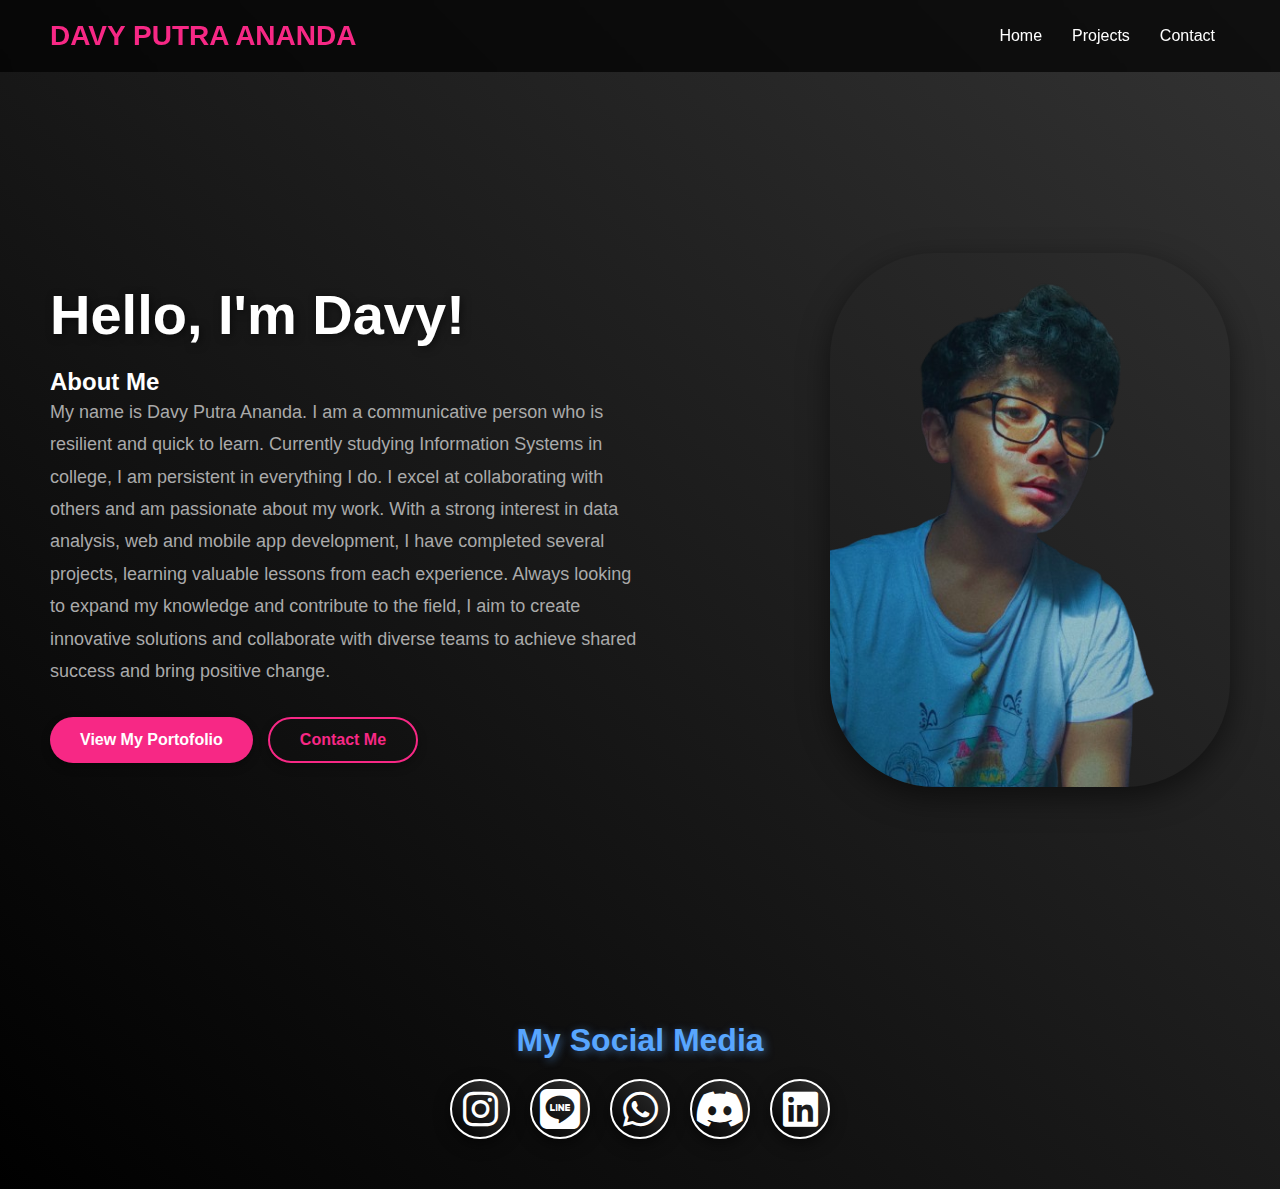
==== index.html @ 0dbc9b7e "Update and rename Portofolio-web.html to index.html" ====
<!DOCTYPE html>
<html lang="en">
<head>
  <meta charset="UTF-8">
  <meta name="viewport" content="width=device-width, initial-scale=1.0">
  <title>Personal Portfolio</title>
  <link rel="stylesheet" href="css/style.css">
  <link rel="stylesheet" href="https://cdnjs.cloudflare.com/ajax/libs/font-awesome/6.5.1/css/all.min.css">
</head>
<body>
  <header class="header">
    <div class="logo">Davy Putra Ananda</div>
    <nav>
      <ul class="nav">
        <li><a href="index.html">Home</a></li>
        <li><a href="project.html">Projects</a></li>
        <li><a href="#contact">Contact</a></li>
      </ul>
    </nav>
  </header>

  <section class="hero">
    <div class="content">
      <h1>Hello, I'm Davy!</h1>
      <h2>About Me</h2>
      <p>My name is Davy Putra Ananda. I am a communicative person who is resilient and quick to learn. Currently studying Information Systems in college, I am persistent in everything I do. 
        I excel at collaborating with others and am passionate about my work. With a strong interest in data analysis, web and mobile app development, 
        I have completed several projects, learning valuable lessons from each experience. 
        Always looking to expand my knowledge and contribute to the field, I aim to create innovative solutions and collaborate with diverse teams 
        to achieve shared success and bring positive change.</p>
      <div class="buttons">
        <button class="btn primary"><a href="project.html" style="text-decoration: none; color: inherit;">View My Portofolio</a></button>
        <button class="btn secondary"><a href="#contact" style="text-decoration: none; color: inherit;">Contact Me</a></button>
      </div>
    </div>
    <div class="hero-image">
      <img src="img/profile.png" alt="Web Designer">
    </div>
  </section>

  <!-- Social Media Section -->
  <div id="contact" class="social-media-section">
    <h1>My Social Media</h1>
    <div class="icons">
      <a href="https://www.instagram.com/davtranda/" class="icon instagram"><i class="fab fa-instagram"></i></a>
      <a href="https://line.me/ti/p/GhmsLXLpbX" class="icon line"><i class="fab fa-line"></i></a>
      <a href="https://wa.me/6282208216287/" class="icon whatsapp"><i class="fab fa-whatsapp"></i></a>
      <a href="discordapp.com/users/334629782463447040" class="icon discord"><i class="fab fa-discord"></i></a>
      <a href="https://www.linkedin.com/in/davy-putra-ananda/" class="icon linkedin"><i class="fab fa-linkedin"></i></a>
    </div>
  </div>
</body>
</html>
---- css/style.css ----
* {
    margin: 0;
    padding: 0;
    box-sizing: border-box;
}

body, html {
    font-family: 'Poppins', sans-serif;
    background: linear-gradient(45deg, #000, #333); 
    color: #fff;
    overflow-x: hidden; 
}

/* Header Section */
.header {
    display: flex;
    justify-content: space-between;
    align-items: center;
    padding: 20px 50px;
    background-color: rgba(0, 0, 0, 0.7); 
    position: sticky;
    top: 0;
    z-index: 1000;
    backdrop-filter: blur(5px); 
}

.logo {
    font-size: 28px;
    font-weight: bold;
    color: #f72885;
    text-transform: uppercase;
}

.nav {
    list-style: none;
    display: flex;
}

.nav li {
    margin: 0 15px;
}

.nav a {
    text-decoration: none;
    color: #fff;
    font-size: 16px;
    font-weight: 500;
    transition: color 0.3s ease;
}

.nav a:hover {
    color: #f72885;
}

/* Hero Section */
.hero {
    display: flex;
    align-items: center;
    justify-content: space-between;
    padding: 100px 50px;
    height: 100vh; 
}

.content {
    max-width: 50%;
}

.content h1 {
    font-size: 56px;
    font-weight: 700;
    line-height: 1.2;
    margin-bottom: 20px;
    color: #fff;
    text-shadow: 2px 2px 8px rgba(0, 0, 0, 0.5); 
}

.content p {
    font-size: 18px;
    line-height: 1.8;
    color: #aaa;
    margin-bottom: 30px;
}

.buttons {
    display: flex;
    gap: 15px;
}

.btn {
    padding: 12px 30px;
    border: none;
    border-radius: 30px;
    font-size: 16px;
    font-weight: bold;
    cursor: pointer;
    transition: all 0.3s ease;
    box-shadow: 0 4px 10px rgba(0, 0, 0, 0.3); 
}

.btn.primary {
    background-color: #f72885;
    color: #fff;
}

.btn.primary:hover {
    background-color: #d0176c;
    transform: translateY(-3px); 
}

.btn.secondary {
    background-color: transparent;
    color: #f72885;
    border: 2px solid #f72885;
}

.btn.secondary:hover {
    background-color: #f72885;
    color: #fff;
    transform: translateY(-3px); 
}

/* Hero Image */
.hero-image img {
    max-width: 400px;
    border-radius: 105px; 
    box-shadow: 0 10px 30px rgba(0, 0, 0, 0.5);
    transition: transform 0.3s ease, box-shadow 0.3s ease;
}

.hero-image img:hover {
    transform: scale(1.05);
    box-shadow: 0 15px 50px rgba(0, 0, 0, 0.7); 
}

/* Social Media Section */
.social-media-section {
    text-align: center;
    padding: 50px 20px;
}

.social-media-section h1 {
    font-size: 2rem;
    margin-bottom: 20px;
    color: #58a6ff;
    text-shadow: 2px 2px 8px rgba(88, 166, 255, 0.5);
}

.icons {
    display: flex;
    justify-content: center;
    gap: 20px;
    margin-top: 10px;
}

.icon {
    text-decoration: none;
    color: #fff;
    font-size: 2.5rem;
    width: 60px;
    height: 60px;
    display: flex;
    justify-content: center;
    align-items: center;
    border-radius: 50%;
    background: linear-gradient(45deg, #000, #333); 
    box-shadow: 0 5px 15px rgba(0, 0, 0, 0.5);
    transition: all 0.3s ease-in-out;
    border: 2px solid #fff; 
}

.icon:hover {
    transform: scale(1.1);
    box-shadow: 0 10px 20px rgba(0, 0, 0, 0.7);
    border-color: #58a6ff; 
}

/* Icon Styles */
.instagram:hover {
    color: #fdf497; 
}

.line:hover {
    color: #00c300;
}

.whatsapp:hover {
    color: #25d366;
}

.discord:hover {
    color: #5865f2;
}

.linkedin:hover {
    color: #0077b5;
}
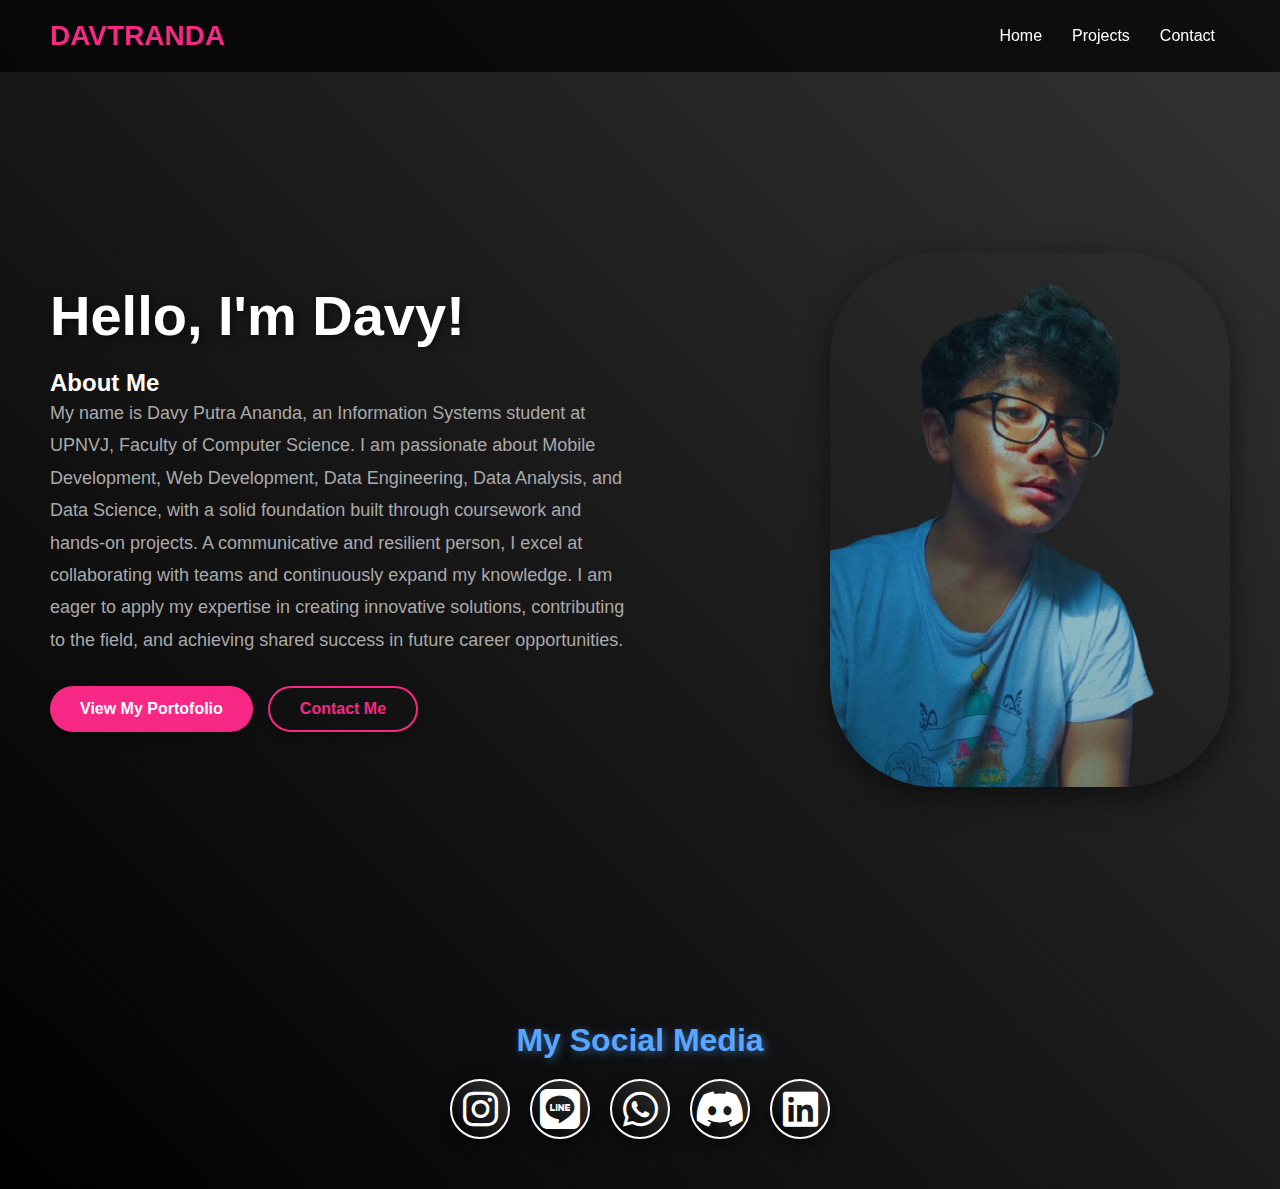
==== commit 8bb4b8a5: "Update index.html" ====
--- a/index.html
+++ b/index.html
@@ -9,7 +9,7 @@
 </head>
 <body>
   <header class="header">
-    <div class="logo">Davy Putra Ananda</div>
+    <div class="logo">Davtranda</div>
     <nav>
       <ul class="nav">
         <li><a href="index.html">Home</a></li>
@@ -19,26 +19,8 @@
     </nav>
   </header>
 
-  <section class="hero">
-    <div class="content">
-      <h1>Hello, I'm Davy!</h1>
-      <h2>About Me</h2>
-      <p>My name is Davy Putra Ananda. I am a communicative person who is resilient and quick to learn. Currently studying Information Systems in college, I am persistent in everything I do. 
-        I excel at collaborating with others and am passionate about my work. With a strong interest in data analysis, web and mobile app development, 
-        I have completed several projects, learning valuable lessons from each experience. 
-        Always looking to expand my knowledge and contribute to the field, I aim to create innovative solutions and collaborate with diverse teams 
-        to achieve shared success and bring positive change.</p>
-      <div class="buttons">
-        <button class="btn primary"><a href="project.html" style="text-decoration: none; color: inherit;">View My Portofolio</a></button>
-        <button class="btn secondary"><a href="#contact" style="text-decoration: none; color: inherit;">Contact Me</a></button>
-      </div>
-    </div>
-    <div class="hero-image">
-      <img src="img/profile.png" alt="Web Designer">
-    </div>
-  </section>
+  <div id="hero-section"></div>
 
-  <!-- Social Media Section -->
   <div id="contact" class="social-media-section">
     <h1>My Social Media</h1>
     <div class="icons">
@@ -49,5 +31,63 @@
       <a href="https://www.linkedin.com/in/davy-putra-ananda/" class="icon linkedin"><i class="fab fa-linkedin"></i></a>
     </div>
   </div>
+
+  <script>
+    function renderHeroSection() {
+      const isMobile = window.innerWidth <= 768; 
+      const heroSection = document.getElementById('hero-section');
+      
+      if (isMobile) {
+        heroSection.innerHTML = `
+          <section class="hero">
+            <div class="hero-container">
+              <!-- Bagian gambar -->
+              <div class="hero-image">
+                <img src="img/profile.png" alt="Web Designer">
+              </div>
+              <!-- Bagian teks -->
+              <div class="hero-text">
+                <h1>Hello, I'm Davy!</h1>
+                <h2>About Me</h2>
+                <p>My name is Davy Putra Ananda, an Information Systems student at UPNVJ, Faculty of Computer Science. 
+                I am passionate about Mobile Development, Web Development, Data Engineering, Data Analysis, and Data Science, 
+                with a solid foundation built through coursework and hands-on projects. A communicative and resilient person, 
+                I excel at collaborating with teams and continuously expand my knowledge. I am eager to apply my expertise in 
+                creating innovative solutions, contributing to the field, and achieving shared success in future career opportunities.</p>
+                <div class="buttons">
+                  <button class="btn primary"><a href="project.html" style="text-decoration: none; color: inherit;">View My Portfolio</a></button>
+                  <button class="btn secondary"><a href="#contact" style="text-decoration: none; color: inherit;">Contact Me</a></button>
+                </div>
+              </div>
+            </div>
+          </section>
+        `;
+      } else {
+        heroSection.innerHTML = `
+          <section class="hero">
+            <div class="content">
+              <h1>Hello, I'm Davy!</h1>
+              <h2>About Me</h2>
+              <p>My name is Davy Putra Ananda, an Information Systems student at UPNVJ, Faculty of Computer Science. 
+                I am passionate about Mobile Development, Web Development, Data Engineering, Data Analysis, and Data Science, 
+                with a solid foundation built through coursework and hands-on projects. A communicative and resilient person, 
+                I excel at collaborating with teams and continuously expand my knowledge. I am eager to apply my expertise in 
+                creating innovative solutions, contributing to the field, and achieving shared success in future career opportunities.</p>
+              <div class="buttons">
+                <button class="btn primary"><a href="project.html" style="text-decoration: none; color: inherit;">View My Portofolio</a></button>
+                <button class="btn secondary"><a href="#contact" style="text-decoration: none; color: inherit;">Contact Me</a></button>
+              </div>
+            </div>
+            <div class="hero-image">
+              <img src="img/profile.png" alt="Web Designer">
+            </div>
+          </section>
+        `;
+      }
+    }
+
+    renderHeroSection();
+    window.addEventListener('resize', renderHeroSection);
+  </script>
 </body>
 </html>
--- a/css/style.css
+++ b/css/style.css
@@ -8,7 +8,7 @@
     font-family: 'Poppins', sans-serif;
     background: linear-gradient(45deg, #000, #333); 
     color: #fff;
-    overflow-x: hidden; 
+    overflow-x: hidden;
 }
 
 /* Header Section */
@@ -17,7 +17,7 @@
     justify-content: space-between;
     align-items: center;
     padding: 20px 50px;
-    background-color: rgba(0, 0, 0, 0.7); 
+    background-color: rgba(0, 0, 0, 0.7);
     position: sticky;
     top: 0;
     z-index: 1000;
@@ -58,11 +58,13 @@
     align-items: center;
     justify-content: space-between;
     padding: 100px 50px;
-    height: 100vh; 
+    height: 100vh;
+    flex-wrap: wrap;
 }
 
 .content {
     max-width: 50%;
+    margin-bottom: 30px;
 }
 
 .content h1 {
@@ -71,7 +73,7 @@
     line-height: 1.2;
     margin-bottom: 20px;
     color: #fff;
-    text-shadow: 2px 2px 8px rgba(0, 0, 0, 0.5); 
+    text-shadow: 2px 2px 8px rgba(0, 0, 0, 0.5);
 }
 
 .content p {
@@ -94,7 +96,7 @@
     font-weight: bold;
     cursor: pointer;
     transition: all 0.3s ease;
-    box-shadow: 0 4px 10px rgba(0, 0, 0, 0.3); 
+    box-shadow: 0 4px 10px rgba(0, 0, 0, 0.3);
 }
 
 .btn.primary {
@@ -104,7 +106,7 @@
 
 .btn.primary:hover {
     background-color: #d0176c;
-    transform: translateY(-3px); 
+    transform: translateY(-3px);
 }
 
 .btn.secondary {
@@ -116,20 +118,20 @@
 .btn.secondary:hover {
     background-color: #f72885;
     color: #fff;
-    transform: translateY(-3px); 
+    transform: translateY(-3px);
 }
 
 /* Hero Image */
 .hero-image img {
     max-width: 400px;
-    border-radius: 105px; 
+    border-radius: 105px;
     box-shadow: 0 10px 30px rgba(0, 0, 0, 0.5);
     transition: transform 0.3s ease, box-shadow 0.3s ease;
 }
 
 .hero-image img:hover {
     transform: scale(1.05);
-    box-shadow: 0 15px 50px rgba(0, 0, 0, 0.7); 
+    box-shadow: 0 15px 50px rgba(0, 0, 0, 0.7);
 }
 
 /* Social Media Section */
@@ -162,21 +164,21 @@
     justify-content: center;
     align-items: center;
     border-radius: 50%;
-    background: linear-gradient(45deg, #000, #333); 
+    background: linear-gradient(45deg, #000, #333);
     box-shadow: 0 5px 15px rgba(0, 0, 0, 0.5);
     transition: all 0.3s ease-in-out;
-    border: 2px solid #fff; 
+    border: 2px solid #fff;
 }
 
 .icon:hover {
     transform: scale(1.1);
     box-shadow: 0 10px 20px rgba(0, 0, 0, 0.7);
-    border-color: #58a6ff; 
+    border-color: #58a6ff;
 }
 
 /* Icon Styles */
 .instagram:hover {
-    color: #fdf497; 
+    color: #fdf497;
 }
 
 .line:hover {
@@ -193,4 +195,113 @@
 
 .linkedin:hover {
     color: #0077b5;
-}+}
+
+/* Media Queries for Mobile Responsiveness */
+@media (max-width: 768px) {
+    .hero {
+        display: flex;
+        flex-direction: column;  
+        align-items: center;     
+        justify-content: center;
+        padding: 50px 30px;
+    }
+
+    .hero-text {
+        width: 90%;
+        text-align: center;
+    }
+
+    .hero-text h1 {
+        font-size: 28px; 
+        margin-bottom: 15px;
+        text-align: center; 
+    }
+
+    .hero-text h2 {
+        font-size: 24px; 
+        margin-bottom: 15px;
+        text-align: center;
+    }
+
+    .hero-text p {
+        font-size: 14px;
+        margin-bottom: 20px;
+        text-align: justify;
+    }
+
+    .buttons {
+        display: flex;
+        flex-direction: column;
+        gap: 8px; 
+    }
+
+    .btn {
+        font-size: 14px; 
+        padding: 8px 12px;
+        margin-top: 15px; 
+        margin-bottom: -15px;
+    }
+
+    .hero-image {
+        width: 100%;             
+        margin-bottom: 20px; 
+        margin-top: 100px;   
+        display: flex;
+        justify-content: center; 
+        align-items: center;
+    }
+
+    .hero-image img {
+        width: 90%;       
+        max-width: 250px; 
+        height: auto;
+        border-radius: 20%; 
+    }
+
+    .header {
+        flex-wrap: nowrap;
+        padding: 15px 20px;
+    }
+
+    .logo {
+        font-size: 18px;
+        flex-grow: 1;
+        text-align: left;
+        margin-right: 10px;
+    }
+
+    .nav {
+        display: flex;
+        flex-direction: row;
+        justify-content: flex-end;
+        gap: 10px;
+        padding: 0;
+    }
+
+    .nav li {
+        margin: 0;
+    }
+
+    .nav a {
+        font-size: 14px;
+        margin: 0;
+        padding: 0;
+    }
+
+    .social-media-section h1 {
+        font-size: 1.5rem;
+        margin-top: 80px;
+    }
+    .icons {
+        flex-wrap: wrap;
+        gap: 10px;
+        justify-content: center;
+    }
+    .icon {
+        font-size: 2rem;
+        width: 50px;
+        height: 50px;
+    }
+}
+
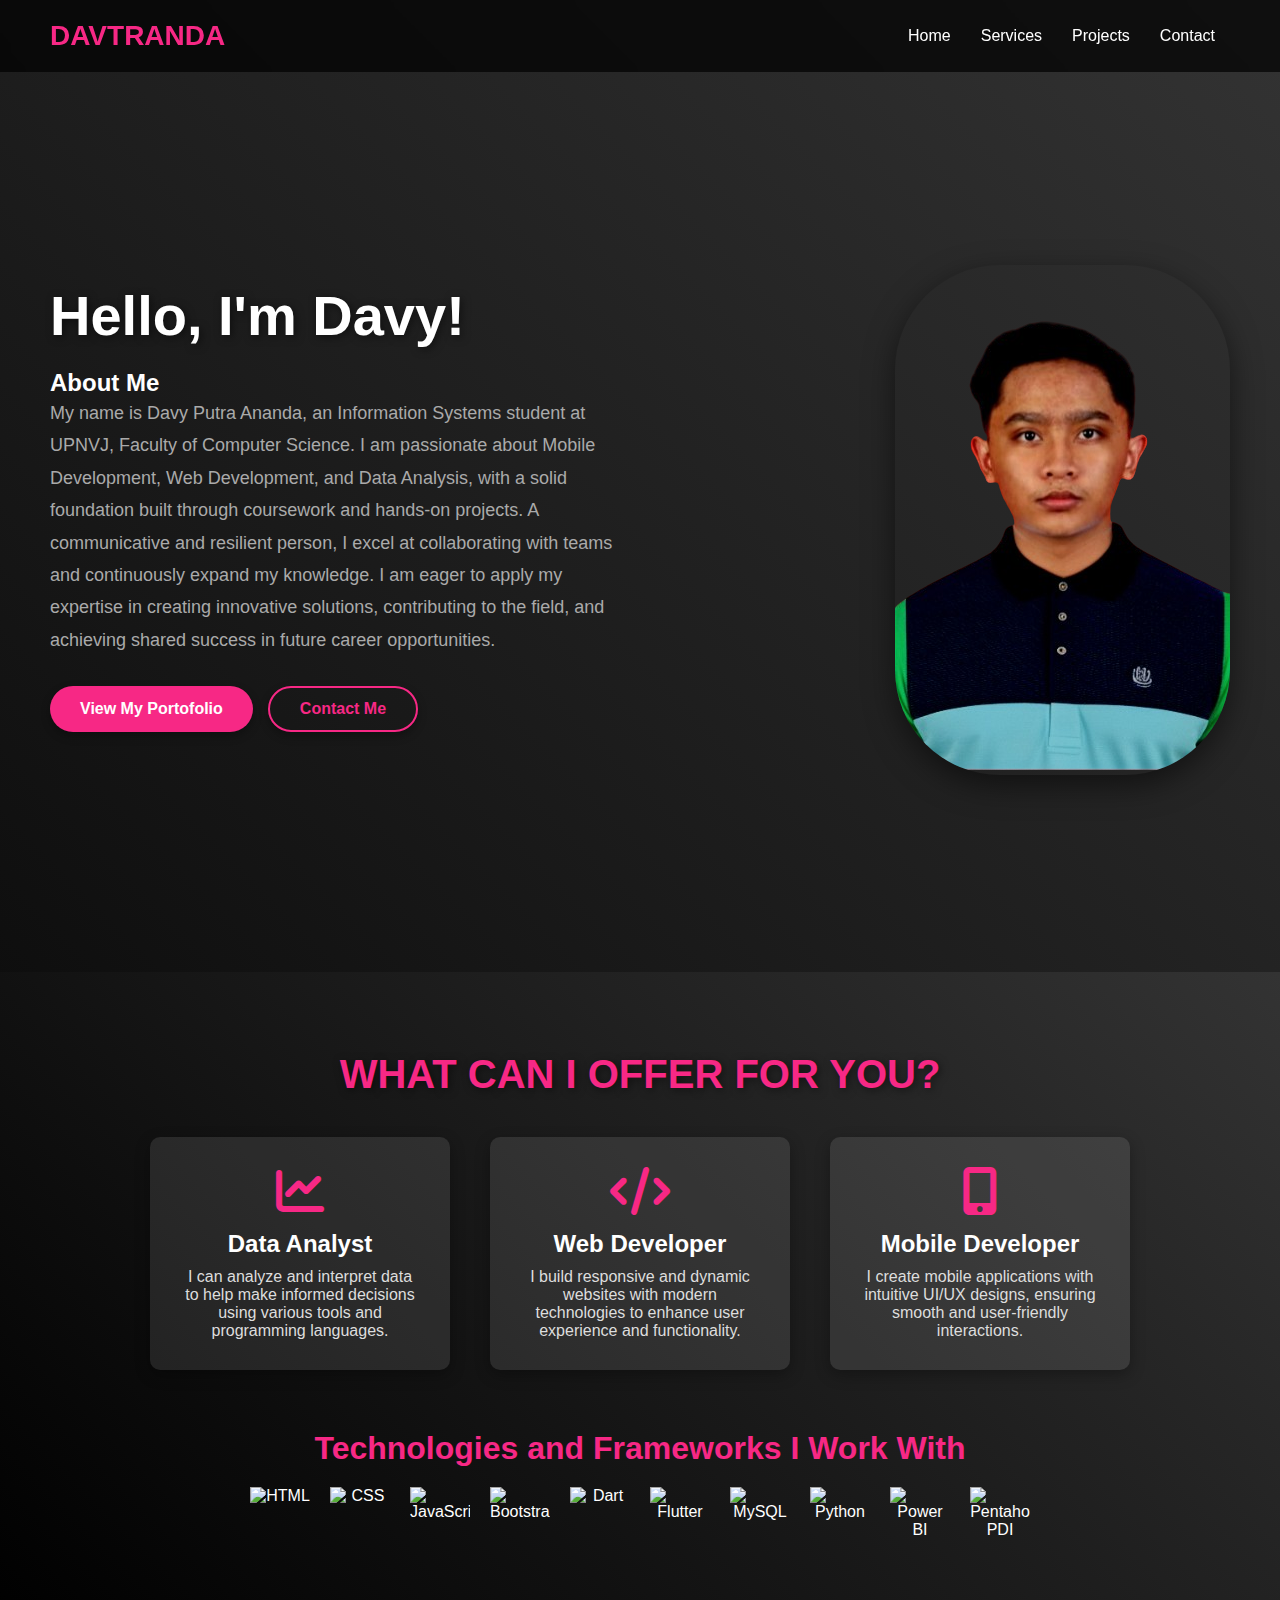
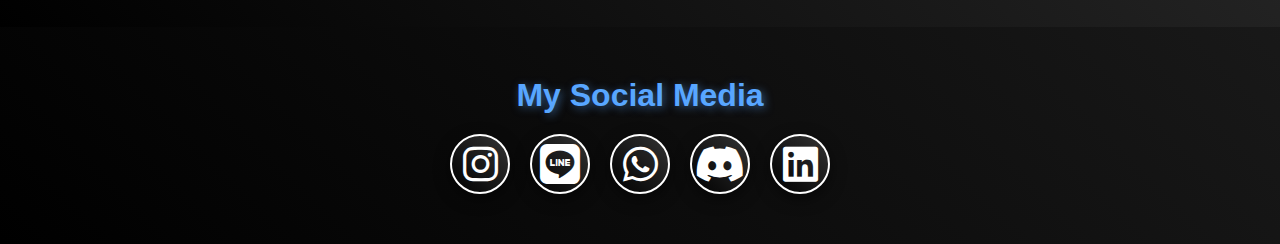
==== commit 56644b11: "Update index.html" ====
--- a/index.html
+++ b/index.html
@@ -13,6 +13,7 @@
     <nav>
       <ul class="nav">
         <li><a href="index.html">Home</a></li>
+        <li><a href="#offer">Services</a></li>
         <li><a href="project.html">Projects</a></li>
         <li><a href="#contact">Contact</a></li>
       </ul>
@@ -20,6 +21,42 @@
   </header>
 
   <div id="hero-section"></div>
+
+  <section id="offer" class="offer-section">
+    <h1 class="offer-title">WHAT CAN I OFFER FOR YOU?</h1>
+    <div class="offer-container">
+      <div class="offer-item">
+        <i class="fas fa-chart-line"></i>
+        <h2>Data Analyst</h2>
+        <p>I can analyze and interpret data to help make informed decisions using various tools and programming languages.</p>
+      </div>
+      <div class="offer-item">
+        <i class="fas fa-code"></i>
+        <h2>Web Developer</h2>
+        <p>I build responsive and dynamic websites with modern technologies to enhance user experience and functionality.</p>
+      </div>
+      <div class="offer-item">
+        <i class="fas fa-mobile-alt"></i>
+        <h2>Mobile Developer</h2>
+        <p>I create mobile applications with intuitive UI/UX designs, ensuring smooth and user-friendly interactions.</p>
+      </div>
+    </div>
+    <div class="tech-section">
+      <h2>Technologies and Frameworks I Work With</h2>
+      <div class="tech-icons">
+        <img src="https://cdn.jsdelivr.net/gh/devicons/devicon/icons/html5/html5-original.svg" alt="HTML">
+        <img src="https://cdn.jsdelivr.net/gh/devicons/devicon/icons/css3/css3-original.svg" alt="CSS">
+        <img src="https://cdn.jsdelivr.net/gh/devicons/devicon/icons/javascript/javascript-original.svg" alt="JavaScript">
+        <img src="https://cdn.jsdelivr.net/gh/devicons/devicon/icons/bootstrap/bootstrap-original.svg" alt="Bootstrap">
+        <img src="https://cdn.jsdelivr.net/gh/devicons/devicon/icons/dart/dart-original.svg" alt="Dart">
+        <img src="https://cdn.jsdelivr.net/gh/devicons/devicon/icons/flutter/flutter-original.svg" alt="Flutter">
+        <img src="https://cdn.jsdelivr.net/gh/devicons/devicon/icons/mysql/mysql-original.svg" alt="MySQL">
+        <img src="https://cdn.jsdelivr.net/gh/devicons/devicon/icons/python/python-original.svg" alt="Python">
+        <img src="https://i.pinimg.com/originals/7a/f2/1e/7af21eaf89a449831a1e12d640b54fae.png" alt="Power BI">
+        <img src="https://agailcombr.files.wordpress.com/2020/12/pdi.png" alt="Pentaho PDI" width="60" height="60">
+      </div>
+    </div>
+  </section>
 
   <div id="contact" class="social-media-section">
     <h1>My Social Media</h1>
@@ -69,7 +106,7 @@
               <h1>Hello, I'm Davy!</h1>
               <h2>About Me</h2>
               <p>My name is Davy Putra Ananda, an Information Systems student at UPNVJ, Faculty of Computer Science. 
-                I am passionate about Mobile Development, Web Development, Data Engineering, Data Analysis, and Data Science, 
+                I am passionate about Mobile Development, Web Development, and Data Analysis, 
                 with a solid foundation built through coursework and hands-on projects. A communicative and resilient person, 
                 I excel at collaborating with teams and continuously expand my knowledge. I am eager to apply my expertise in 
                 creating innovative solutions, contributing to the field, and achieving shared success in future career opportunities.</p>
--- a/css/style.css
+++ b/css/style.css
@@ -176,6 +176,83 @@
     border-color: #58a6ff;
 }
 
+.offer-section {
+    text-align: center;
+    padding: 80px 20px;
+    background: linear-gradient(45deg, #000, #333); /* Menyesuaikan dengan latar belakang utama */
+    color: #fff; /* Menjaga konsistensi warna teks */
+}
+
+.offer-title {
+    font-size: 2.5rem;
+    margin-bottom: 40px;
+    text-transform: uppercase;
+    color: #f72885; /* Warna yang sesuai dengan tema */
+    text-shadow: 2px 2px 8px rgba(0, 0, 0, 0.5); /* Menambah efek mewah */
+}
+
+.offer-container {
+    display: flex;
+    justify-content: center;
+    gap: 40px;
+    flex-wrap: wrap;
+}
+
+.offer-item {
+    background: rgba(255, 255, 255, 0.1); /* Transparansi dengan latar belakang gelap */
+    padding: 30px;
+    border-radius: 10px;
+    width: 300px;
+    text-align: center;
+    transition: transform 0.3s ease, box-shadow 0.3s ease;
+    box-shadow: 0 5px 15px rgba(0, 0, 0, 0.3); /* Shadow tambahan untuk efek mewah */
+}
+
+.offer-item:hover {
+    transform: scale(1.05);
+    box-shadow: 0 10px 30px rgba(0, 0, 0, 0.5);
+}
+
+.offer-item i {
+    font-size: 3rem;
+    color: #f72885; /* Menyesuaikan dengan tema */
+    margin-bottom: 15px;
+}
+
+.offer-item h2 {
+    font-size: 1.5rem;
+    margin-bottom: 10px;
+}
+
+.offer-item p {
+    font-size: 1rem;
+    color: #ddd; /* Warna teks lebih lembut untuk kontras */
+}
+.tech-section {
+    margin-top: 60px;
+    text-align: center;
+}
+.tech-section h2 {
+    font-size: 2rem;
+    color: #f72885;
+    margin-bottom: 20px;
+}
+.tech-icons {
+    display: flex;
+    justify-content: center;
+    gap: 20px;
+    flex-wrap: wrap;
+    margin-top: 20px;
+}
+.tech-icons img {
+    width: 60px;
+    height: 60px;
+    transition: transform 0.3s ease;
+}
+.tech-icons img:hover {
+    transform: scale(1.2);
+}
+
 /* Icon Styles */
 .instagram:hover {
     color: #fdf497;
@@ -199,109 +276,244 @@
 
 /* Media Queries for Mobile Responsiveness */
 @media (max-width: 768px) {
+.hero {
+    display: flex;
+    flex-direction: column;  
+    align-items: center;     
+    justify-content: center;
+}
+
+.hero-text {
+    width: 90%;
+    text-align: center;
+}
+
+.hero-text h1 {
+    font-size: 28px; 
+    margin-bottom: 15px;
+    text-align: center; 
+    margin-left: 30px;
+}
+
+.hero-text h2 {
+    font-size: 24px; 
+    margin-bottom: 15px;
+    text-align: center;
+    margin-left: 30px;
+}
+
+.hero-text p {
+    font-size: 14px;
+    margin-bottom: 20px;
+    text-align: justify;
+    margin-left: 30px;
+}
+
+.buttons {
+    display: flex;
+    flex-direction: column;
+    gap: 8px; 
+    margin-bottom: 20px;
+    margin-left: 30px;
+}
+
+.btn {
+    font-size: 14px; 
+    padding: 8px 12px;
+    margin-top: 15px; 
+    margin-bottom: -15px;
+}
+
+.hero-image {
+    width: 100%;             
+    margin-bottom: 20px; 
+    margin-top: 100px;   
+    display: flex;
+    justify-content: center; 
+    align-items: center;
+}
+
+.hero-image img {
+    width: 90%;       
+    max-width: 250px; 
+    height: auto;
+    border-radius: 20%; 
+}
+
+.header {
+    flex-wrap: nowrap;
+    padding: 15px 20px;
+}
+
+.logo {
+    font-size: 18px;
+    flex-grow: 1;
+    text-align: left;
+    margin-right: 10px;
+}
+
+.nav {
+    display: flex;
+    flex-direction: row;
+    justify-content: flex-end;
+    gap: 10px;
+    padding: 0;
+}
+
+.nav li {
+    margin: 0;
+}
+
+.nav a {
+    font-size: 14px;
+    margin: 0;
+    padding: 0;
+}
+
+.offer-container {
+    flex-direction: column;
+    align-items: center;
+}
+
+.social-media-section h1 {
+    font-size: 1.5rem;
+    margin-top: 80px;
+}
+
+.icons {
+    flex-wrap: wrap;
+    gap: 10px;
+    justify-content: center;
+}
+
+.icon {
+    font-size: 2rem;
+    width: 50px;
+    height: 50px;
+}
+}
+
+@media (max-width: 480px) {
+    .hero-text h1 {
+        font-size: 24px;
+        margin-bottom: 10px;
+    }
+
+    .hero-text h2 {
+        font-size: 20px;
+        margin-bottom: 10px;
+    }
+
+    .hero-text p {
+        font-size: 12px;
+        margin-bottom: 15px;
+        text-align: justify;
+    }
+
+    .buttons {
+        display: flex;
+        flex-direction: column;
+        gap: 6px;
+    }
+
+    .btn {
+        font-size: 12px;
+        padding: 6px 10px;
+    }
+
+    .hero-image img {
+        width: 80%;
+        max-width: 200px;
+    }
+
+    .nav a {
+        font-size: 12px;
+    }
+}
+@media (max-width: 1024px) {
+    .header {
+        display: flex;
+        justify-content: space-between;
+        padding: 15px;
+    }
+
     .hero {
-        display: flex;
-        flex-direction: column;  
-        align-items: center;     
-        justify-content: center;
-        padding: 50px 30px;
-    }
-
-    .hero-text {
-        width: 90%;
-        text-align: center;
-    }
-
-    .hero-text h1 {
-        font-size: 28px; 
-        margin-bottom: 15px;
-        text-align: center; 
-    }
-
-    .hero-text h2 {
-        font-size: 24px; 
-        margin-bottom: 15px;
-        text-align: center;
-    }
-
-    .hero-text p {
+        margin-bottom: 100px;
+    }
+    
+    .logo {
+        font-size: 20px;
+        text-align: left;
+    }
+
+    .nav {
+        display: flex;
+        flex-direction: row; /* Ensure horizontal layout */
+        gap: 15px; /* Space between nav items */
+    }
+
+    .nav a {
         font-size: 14px;
-        margin-bottom: 20px;
-        text-align: justify;
-    }
-
-    .buttons {
-        display: flex;
-        flex-direction: column;
-        gap: 8px; 
-    }
-
-    .btn {
-        font-size: 14px; 
-        padding: 8px 12px;
-        margin-top: 15px; 
-        margin-bottom: -15px;
-    }
-
+        color: #fff;
+        text-decoration: none;
+    }
+
+    .nav a:hover {
+        color: #f0f0f0; /* Optional hover effect */
+    }
+}
+
+/* Media Queries for 540px (Smaller mobile screens) */
+@media (max-width: 540px) {
+    .header {
+        display: flex;
+        justify-content: space-between;
+        padding: 10px;
+    }
     .hero-image {
         width: 100%;             
         margin-bottom: 20px; 
-        margin-top: 100px;   
+        margin-top: 200px;   
         display: flex;
         justify-content: center; 
         align-items: center;
     }
-
+    
     .hero-image img {
         width: 90%;       
-        max-width: 250px; 
+        max-width: 200px; 
         height: auto;
         border-radius: 20%; 
     }
 
-    .header {
-        flex-wrap: nowrap;
-        padding: 15px 20px;
-    }
-
     .logo {
         font-size: 18px;
-        flex-grow: 1;
         text-align: left;
-        margin-right: 10px;
     }
 
     .nav {
         display: flex;
-        flex-direction: row;
-        justify-content: flex-end;
-        gap: 10px;
-        padding: 0;
-    }
-
-    .nav li {
-        margin: 0;
+        flex-direction: row; /* Ensure horizontal layout */
+        gap: 10px; /* Reduce space between nav items */
     }
 
     .nav a {
-        font-size: 14px;
-        margin: 0;
-        padding: 0;
-    }
-
-    .social-media-section h1 {
-        font-size: 1.5rem;
-        margin-top: 80px;
-    }
-    .icons {
-        flex-wrap: wrap;
-        gap: 10px;
-        justify-content: center;
-    }
-    .icon {
-        font-size: 2rem;
-        width: 50px;
-        height: 50px;
-    }
-}
-
+        font-size: 12px;
+        color: #fff;
+        text-decoration: none;
+    }
+
+    .nav a:hover {
+        color: #f0f0f0; /* Optional hover effect */
+    }
+
+    .buttons {
+        display: flex;
+        flex-direction: column;
+        gap: 8px; 
+        margin-bottom: 200px;
+        margin-left: 30px;
+    }
+}
+
+
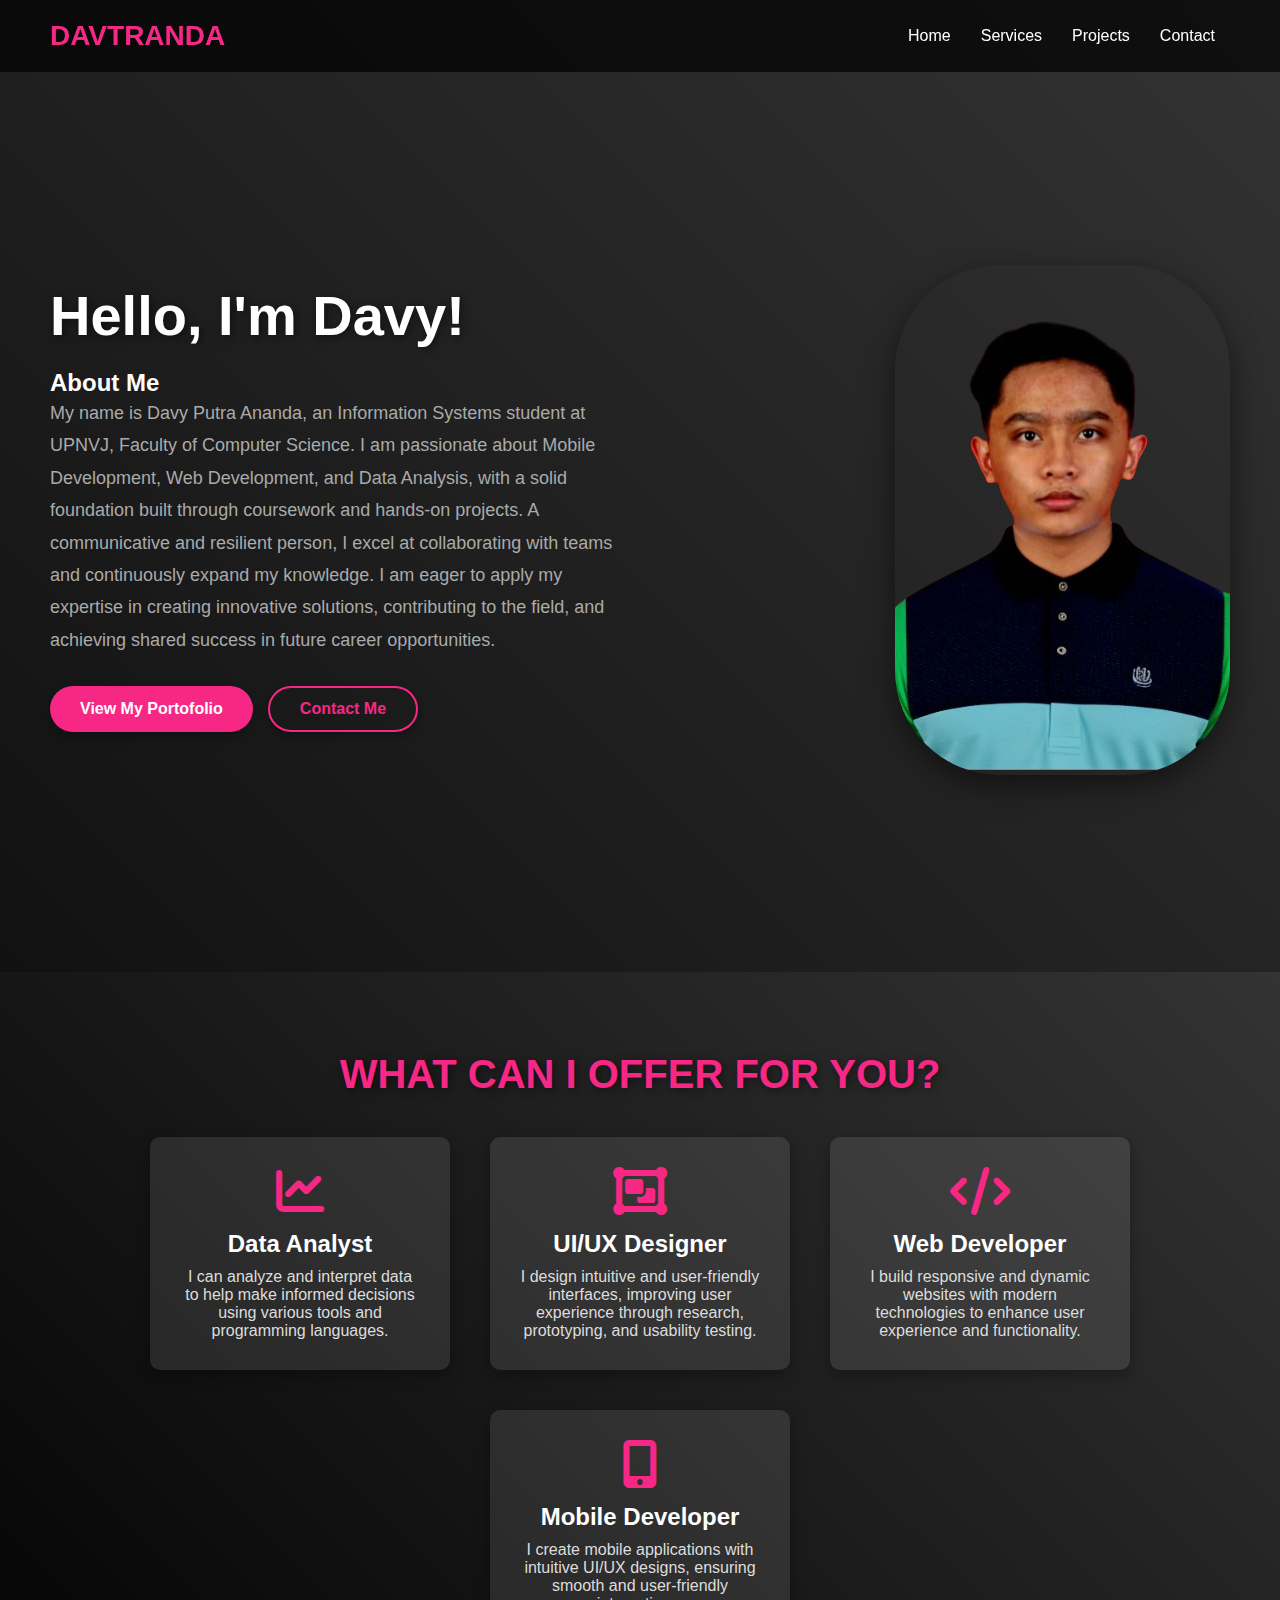
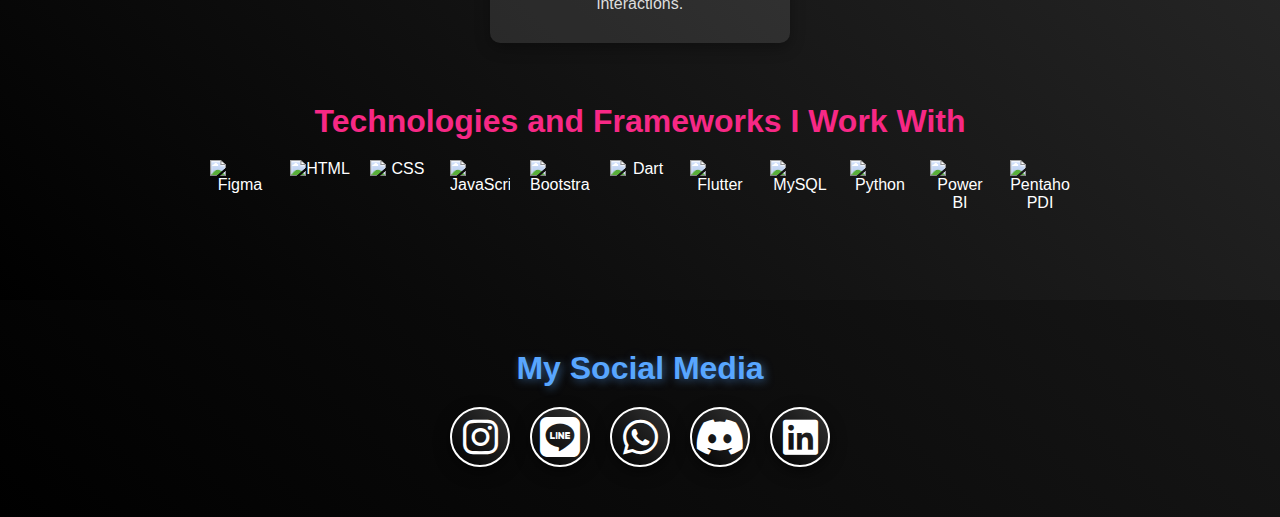
==== commit cc958fb1: "Update index.html" ====
--- a/index.html
+++ b/index.html
@@ -31,6 +31,11 @@
         <p>I can analyze and interpret data to help make informed decisions using various tools and programming languages.</p>
       </div>
       <div class="offer-item">
+        <i class="fas fa-object-group"></i>
+        <h2>UI/UX Designer</h2>
+        <p>I design intuitive and user-friendly interfaces, improving user experience through research, prototyping, and usability testing.</p>
+      </div>
+      <div class="offer-item">
         <i class="fas fa-code"></i>
         <h2>Web Developer</h2>
         <p>I build responsive and dynamic websites with modern technologies to enhance user experience and functionality.</p>
@@ -44,6 +49,7 @@
     <div class="tech-section">
       <h2>Technologies and Frameworks I Work With</h2>
       <div class="tech-icons">
+        <img src="https://cdn.jsdelivr.net/gh/devicons/devicon/icons/figma/figma-original.svg" alt="Figma">
         <img src="https://cdn.jsdelivr.net/gh/devicons/devicon/icons/html5/html5-original.svg" alt="HTML">
         <img src="https://cdn.jsdelivr.net/gh/devicons/devicon/icons/css3/css3-original.svg" alt="CSS">
         <img src="https://cdn.jsdelivr.net/gh/devicons/devicon/icons/javascript/javascript-original.svg" alt="JavaScript">
